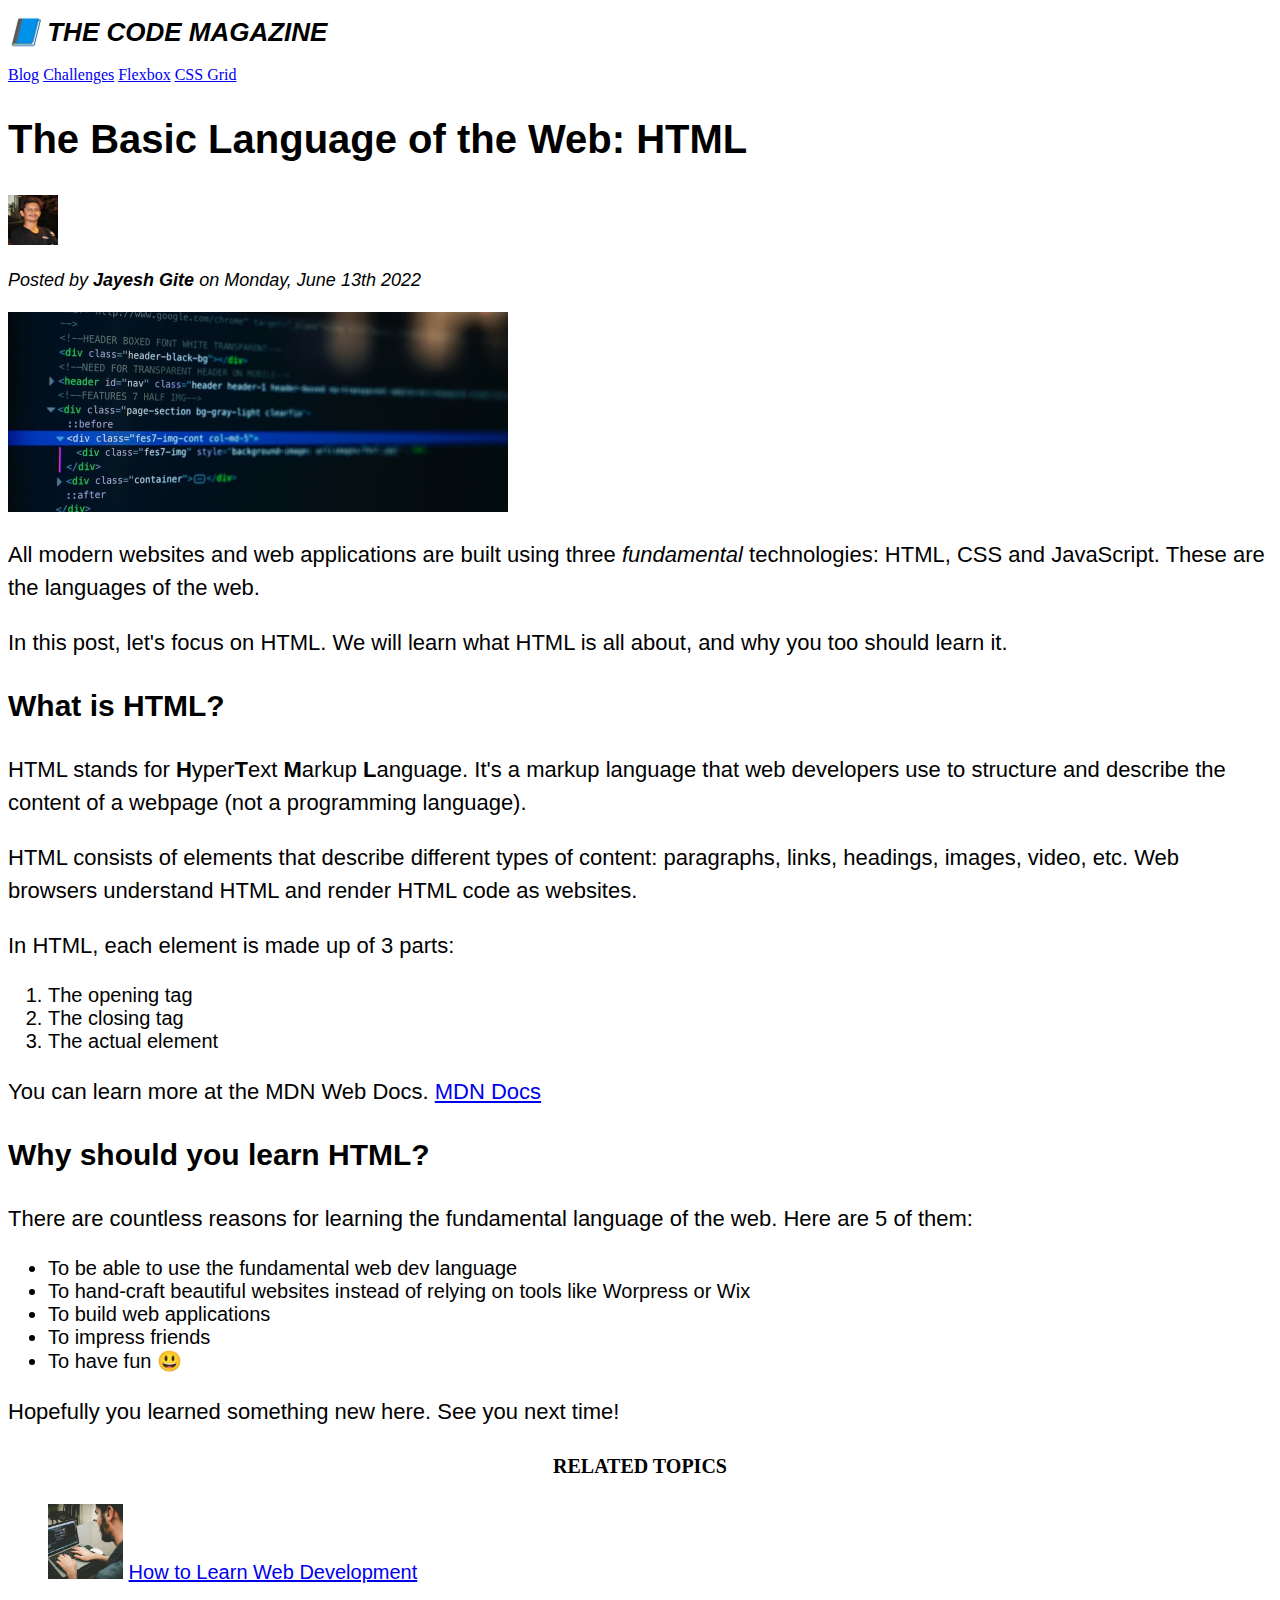
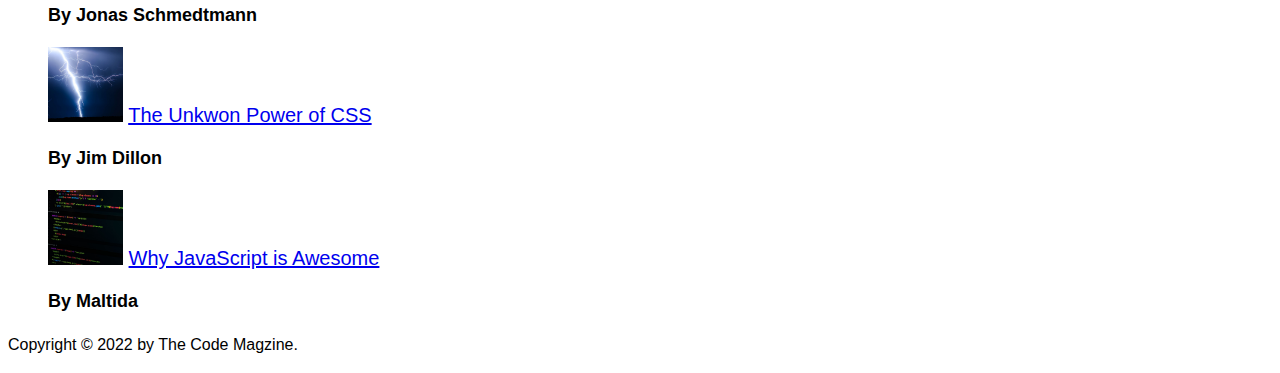
==== index.html @ f8bc7e09 "CSS3 - Working with Text" ====
<!DOCTYPE html>
<html lang="eng">
  <head>
    <meta charset="UTf-8" />
    <title>Basic Language of the web: HTML</title>
    <link href="style.css" rel="stylesheet" />
  </head>
  <body>
    <header>
      <h1>📘 The Code Magazine</h1>
      <nav>
        <a href="blog.html">Blog</a>
        <a href="#">Challenges</a>
        <a href="#">Flexbox</a>
        <a href="#">CSS Grid</a>
      </nav>
    </header>
    <article>
      <header>
        <h2>The Basic Language of the Web: HTML</h2>
        <img src="img/jayesh.jpeg" height="50" width="50" />

        <p id="author">
          Posted by <strong>Jayesh Gite</strong> on Monday, June 13th 2022
        </p>
        <img src="img/post-img.jpg" width="500" height="200" />
      </header>
      <p>
        All modern websites and web applications are built using three
        <em>fundamental</em>
        technologies: HTML, CSS and JavaScript. These are the languages of the
        web.
      </p>
      <p>
        In this post, let's focus on HTML. We will learn what HTML is all about,
        and why you too should learn it.
      </p>

      <h3>What is HTML?</h3>
      <p>
        HTML stands for <strong>H</strong>yper<strong>T</strong>ext
        <strong>M</strong>arkup <strong>L</strong>anguage. It's a markup
        language that web developers use to structure and describe the content
        of a webpage (not a programming language).
      </p>

      <p>
        HTML consists of elements that describe different types of content:
        paragraphs, links, headings, images, video, etc. Web browsers understand
        HTML and render HTML code as websites.
      </p>

      <p>In HTML, each element is made up of 3 parts:</p>

      <ol>
        <li>The opening tag</li>
        <li>The closing tag</li>
        <li>The actual element</li>
      </ol>
      <p>
        You can learn more at the MDN Web Docs.
        <a
          href="https://developer.mozilla.org/en-us/docs/Web/HTML"
          target="_blank"
          >MDN Docs</a
        >
      </p>
      <h3>Why should you learn HTML?</h3>
      <p>
        There are countless reasons for learning the fundamental language of the
        web. Here are 5 of them:
      </p>

      <ul>
        <li>To be able to use the fundamental web dev language</li>
        <li>
          To hand-craft beautiful websites instead of relying on tools like
          Worpress or Wix
        </li>
        <li>To build web applications</li>
        <li>To impress friends</li>
        <li>To have fun 😃</li>
      </ul>
      <p>Hopefully you learned something new here. See you next time!</p>
    </article>
    <aside>
      <h4>Related Topics</h4>
      <ul>
        <li class="li-style">
          <img
            src="img/related-1.jpg"
            width="75"
            height="75"
            alt="Person Programming"
          />
          <a href="#">How to Learn Web Development</a>
          <p class="related-author">By Jonas Schmedtmann</p>
        </li>
        <li class="li-style">
          <img src="img/related-2.jpg" width="75" height="75" alt="Lightning" />
          <a href="#">The Unkwon Power of CSS</a>
          <p class="related-author">By Jim Dillon</p>
        </li>
        <li class="li-style">
          <img
            src="img/related-3.jpg"
            height="75"
            width="75"
            alt="JavaScript Code on a screen"
          />
          <a href="#">Why JavaScript is Awesome</a>
          <p class="related-author">By Maltida</p>
        </li>
      </ul>
    </aside>
    <footer>
      <p id="copyright">Copyright &copy; 2022 by The Code Magzine.</p>
    </footer>
  </body>
</html>
---- style.css ----
h1,
h2,
h3,
p,
li {
  font-family: sans-serif;
}
h1 {
  font-size: 26px;
  text-transform: uppercase;
  font-style: italic;
}
h2 {
  font-size: 40px;
}

h3 {
  font-size: 30px;
}
h4 {
  font-size: 20px;
  text-transform: uppercase;
  text-align: center;
}
p {
  font-size: 22px;
  line-height: 1.5;
}

li {
  font-size: 20px;
}

/* footer p {
  font-size: 16px;
} */

/* 
article header p {
  font-style: italic;
}
 */

#author {
  font-style: italic;
  font-size: 18px;
}

#copyright {
  font-size: 16px;
}

.related-author {
  font-size: 18px;
  font-weight: bolder;
}

.li-style {
  list-style: none;
}
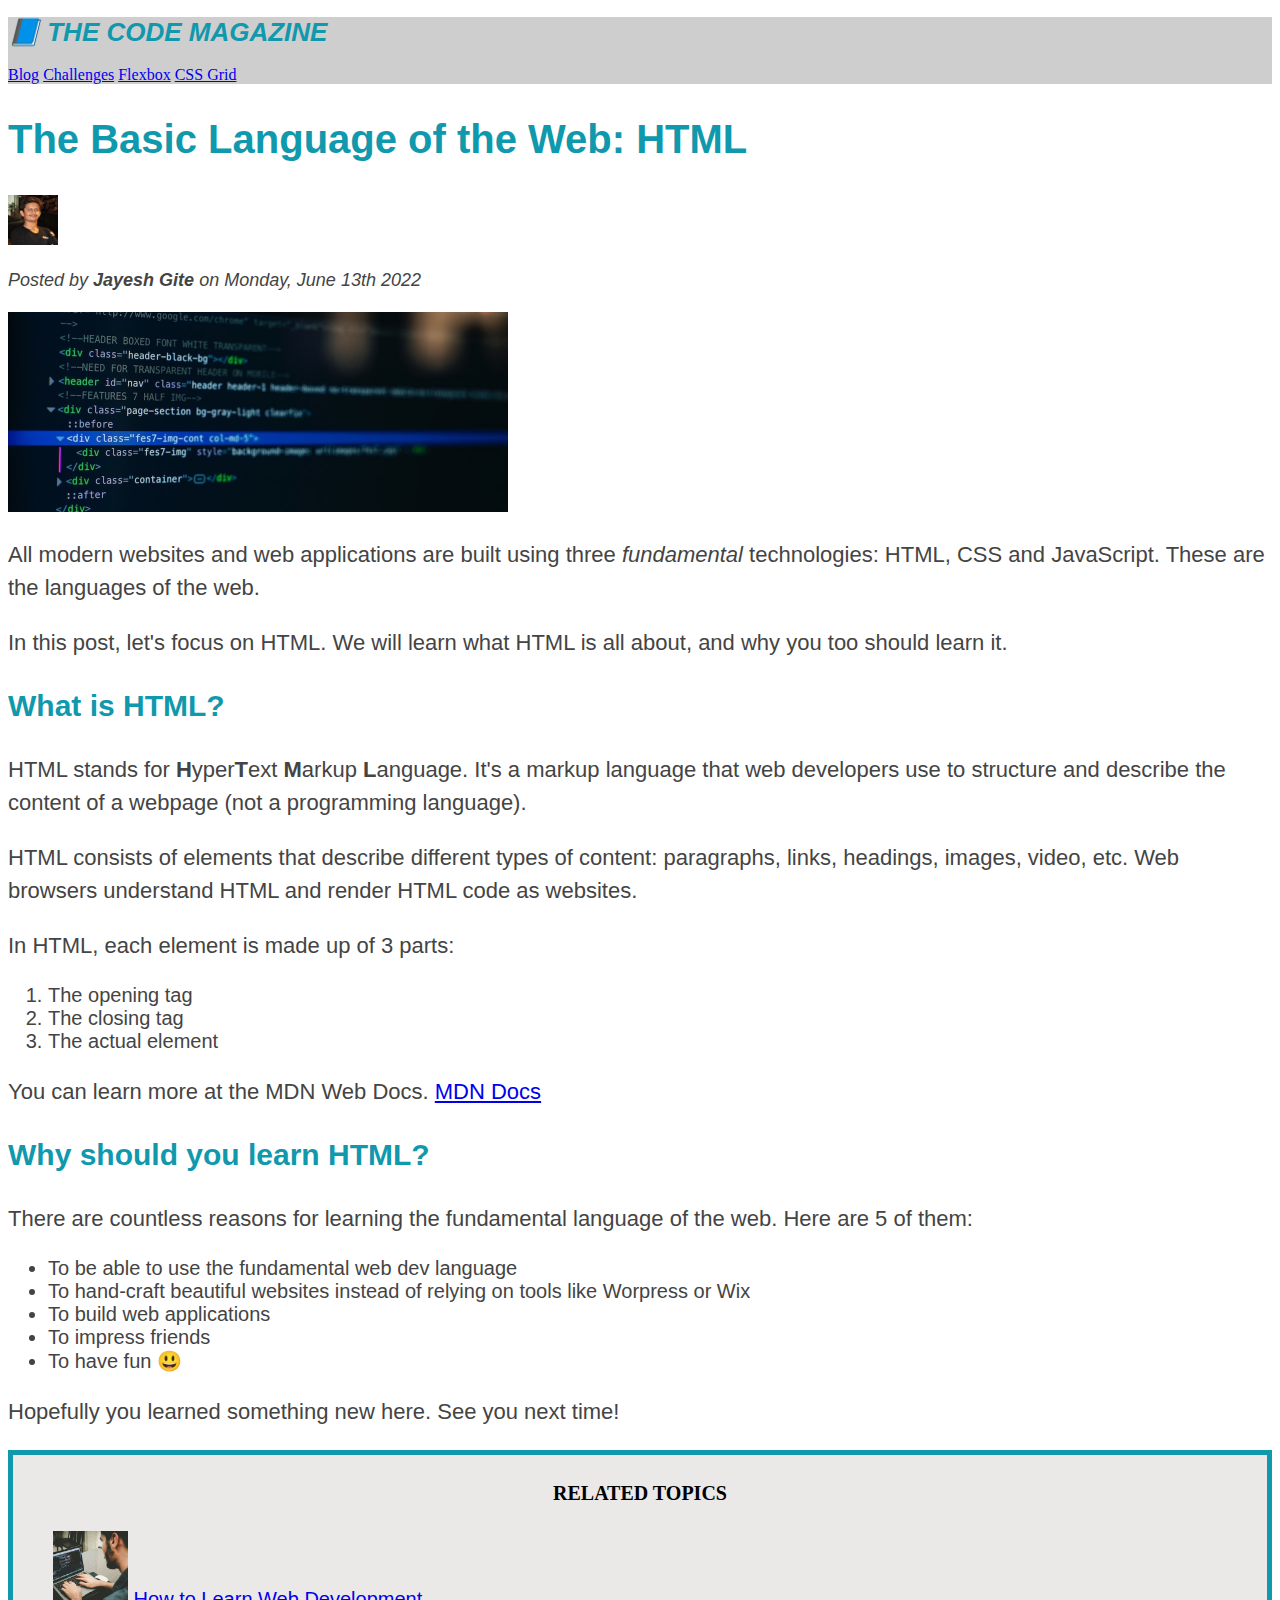
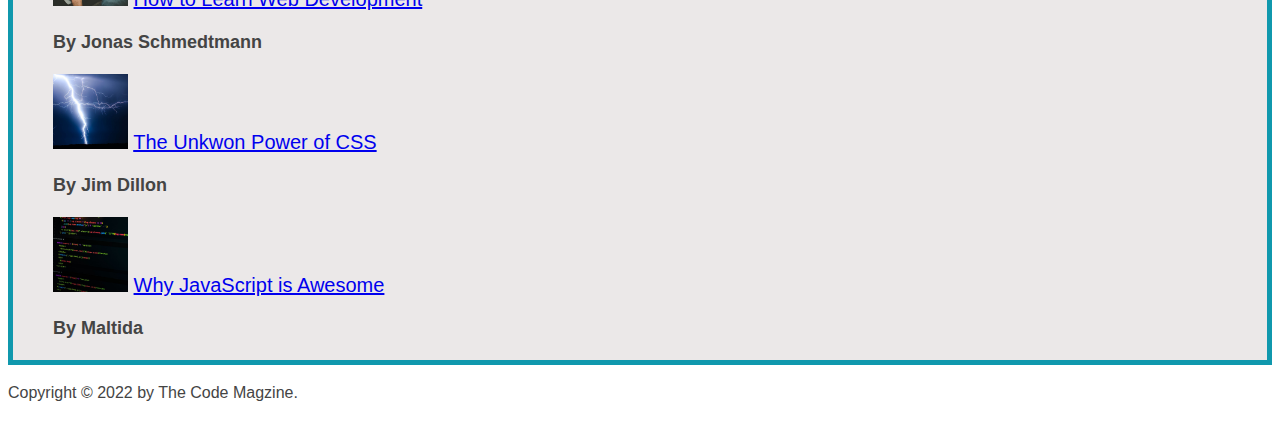
==== commit c9e1bd7e: "css3 - working with colors" ====
--- a/index.html
+++ b/index.html
@@ -6,7 +6,7 @@
     <link href="style.css" rel="stylesheet" />
   </head>
   <body>
-    <header>
+    <header class="main-header">
       <h1>📘 The Code Magazine</h1>
       <nav>
         <a href="blog.html">Blog</a>
--- a/style.css
+++ b/style.css
@@ -4,6 +4,12 @@
 p,
 li {
   font-family: sans-serif;
+  color: #444;
+}
+h1,
+h2,
+h3 {
+  color: #1098ad;
 }
 h1 {
   font-size: 26px;
@@ -58,3 +64,10 @@
 .li-style {
   list-style: none;
 }
+.main-header {
+  background-color: #cecece;
+}
+aside {
+  background-color: #ebe8e8;
+  border: 5px solid #1098ad;
+}
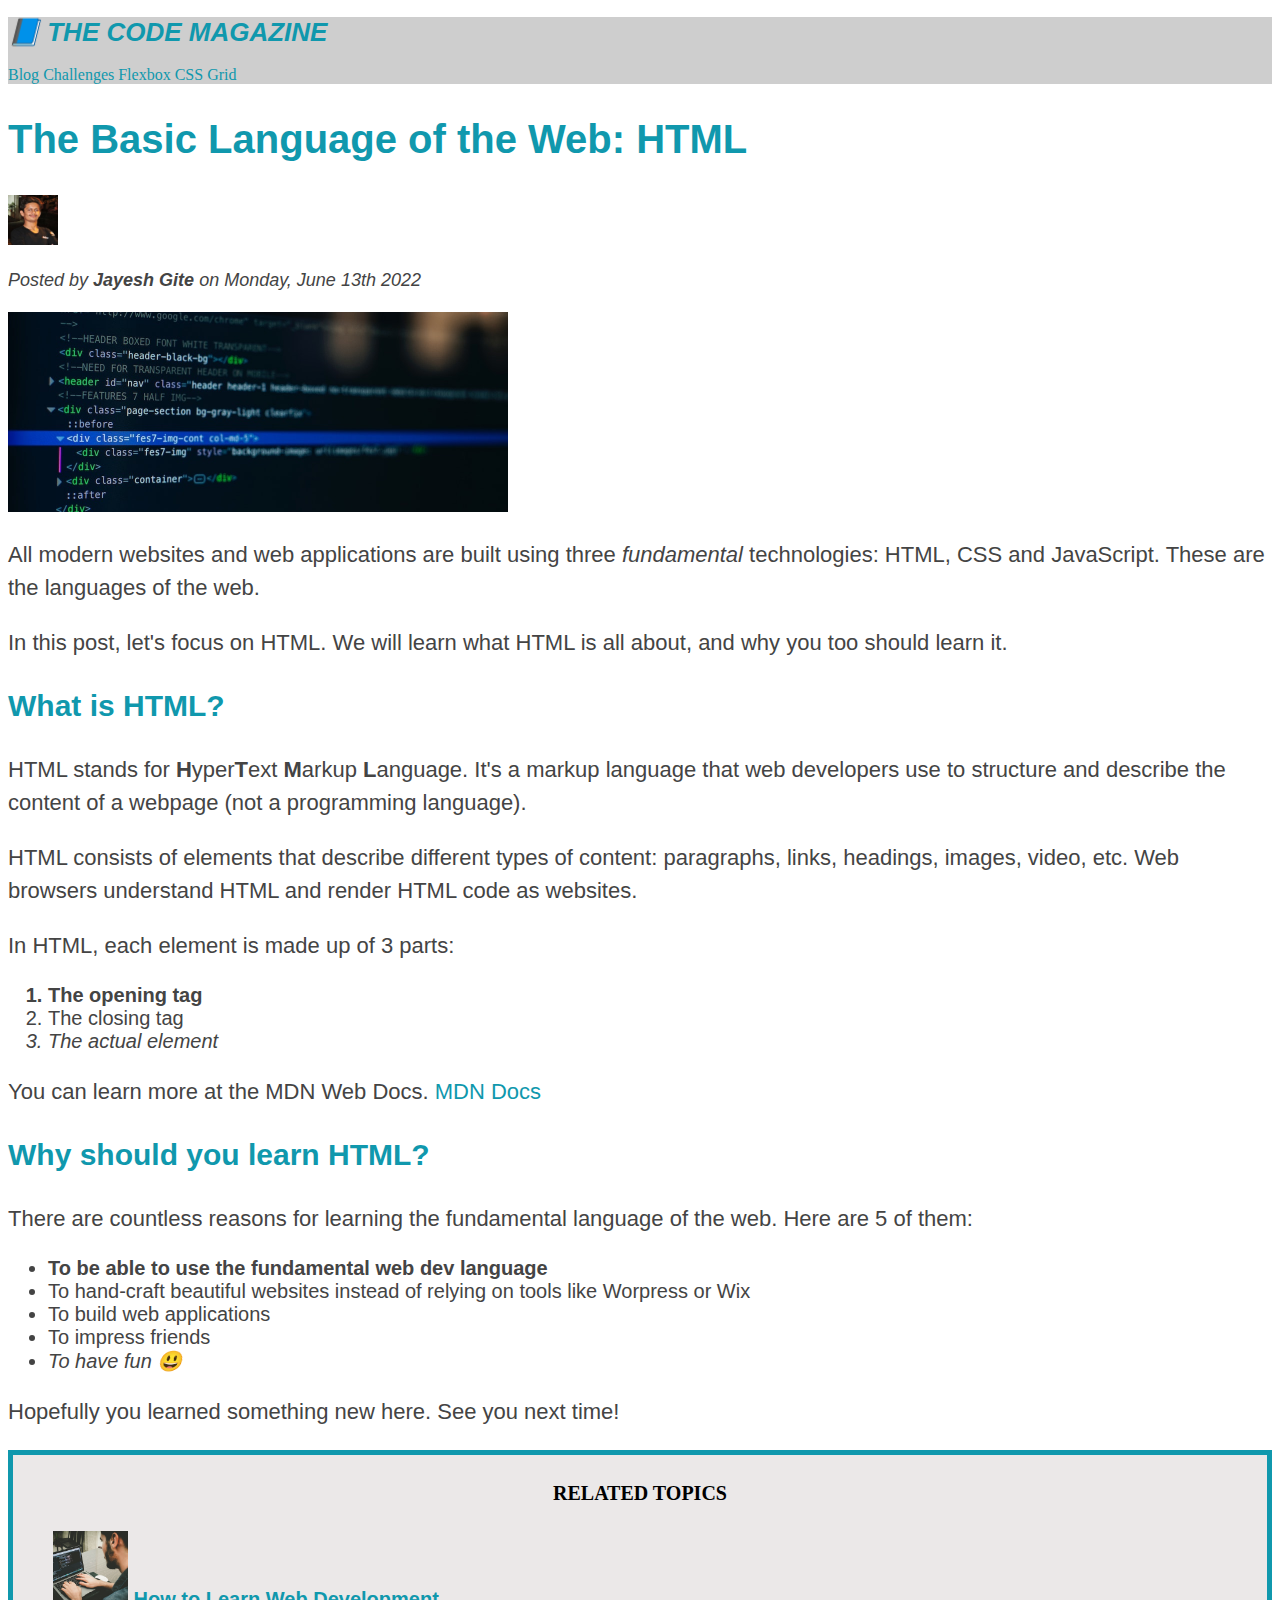
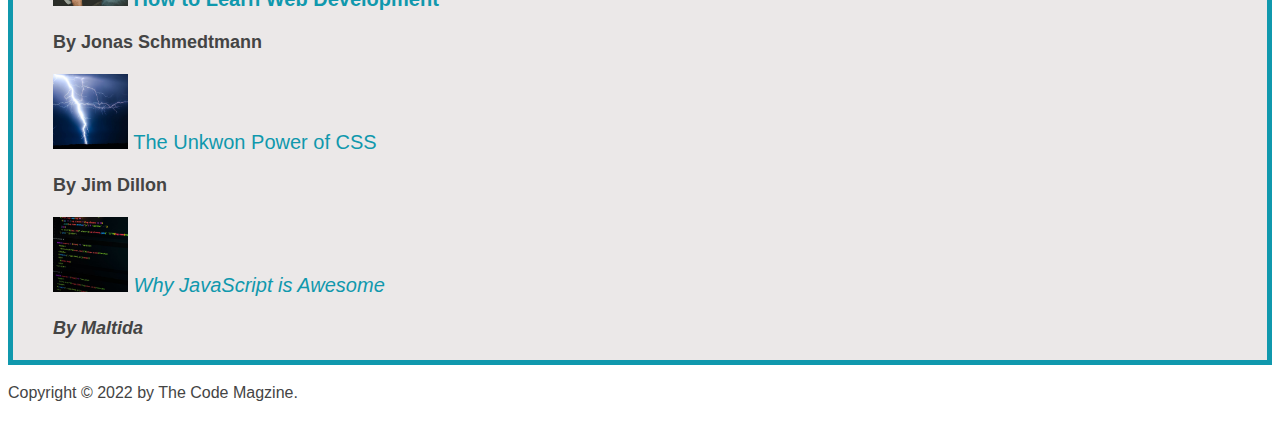
==== commit 56ad3c99: "CSS3 - CSS colors - CSS Link styling" ====
--- a/index.html
+++ b/index.html
@@ -53,7 +53,7 @@
       <p>In HTML, each element is made up of 3 parts:</p>
 
       <ol>
-        <li>The opening tag</li>
+        <li class="first-li">The opening tag</li>
         <li>The closing tag</li>
         <li>The actual element</li>
       </ol>
@@ -72,7 +72,9 @@
       </p>
 
       <ul>
-        <li>To be able to use the fundamental web dev language</li>
+        <li class="first-li">
+          To be able to use the fundamental web dev language
+        </li>
         <li>
           To hand-craft beautiful websites instead of relying on tools like
           Worpress or Wix
--- a/style.css
+++ b/style.css
@@ -71,3 +71,44 @@
   background-color: #ebe8e8;
   border: 5px solid #1098ad;
 }
+
+/* .first-li {
+  font-weight: bold;
+} */
+
+li:first-child {
+  font-weight: bold;
+}
+li:last-child {
+  font-style: italic;
+}
+/* li:nth-child(2) {
+  color: red; 
+}
+article p:first-child {
+  color: red;
+  will not work 
+}
+article p:last-child {
+  color: rgb(186, 208, 43);
+} */
+
+a:link {
+  color: #1098ad;
+  text-decoration: none;
+}
+a:visited {
+  color: brown;
+}
+
+a:hover {
+  color: orangered;
+  font-weight: bold;
+  text-decoration: underline dotted orangered;
+}
+
+a:active {
+  background-color: black;
+  font-style: italic;
+}
+/*LVHA*/
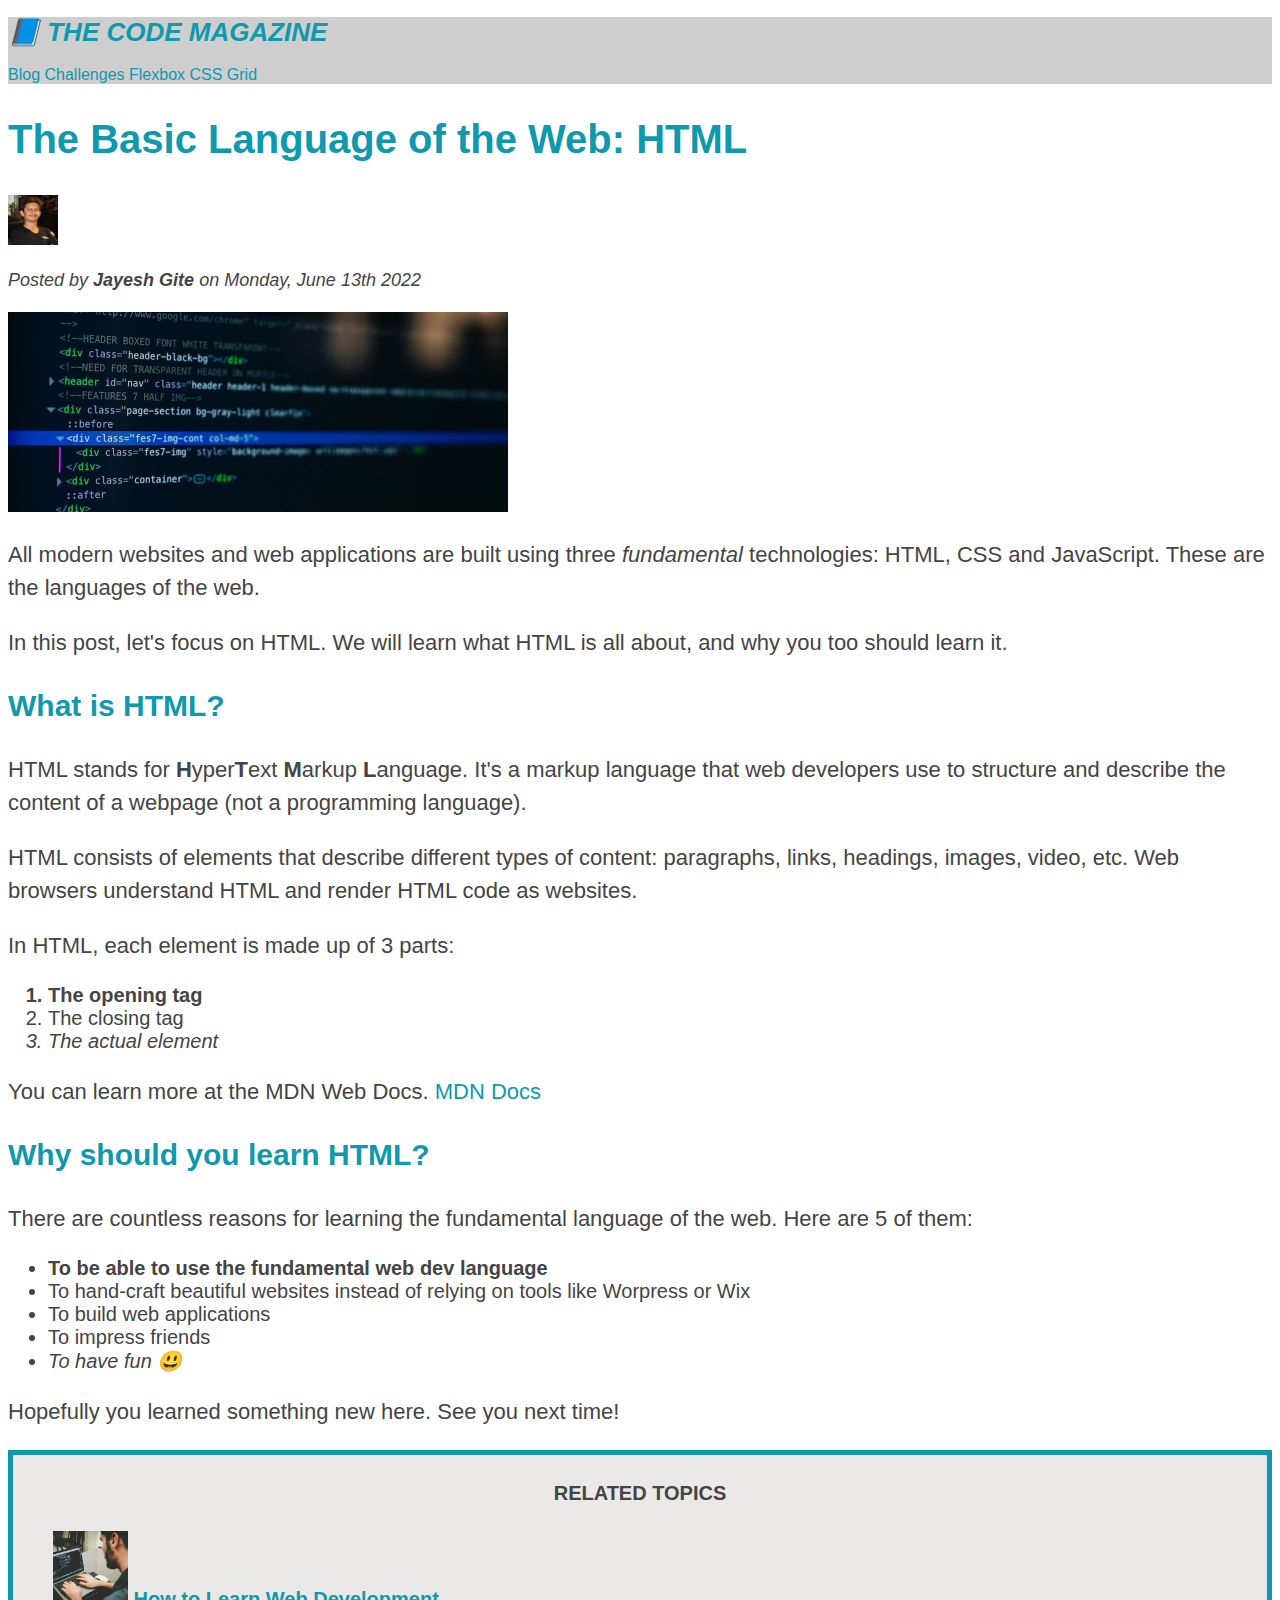
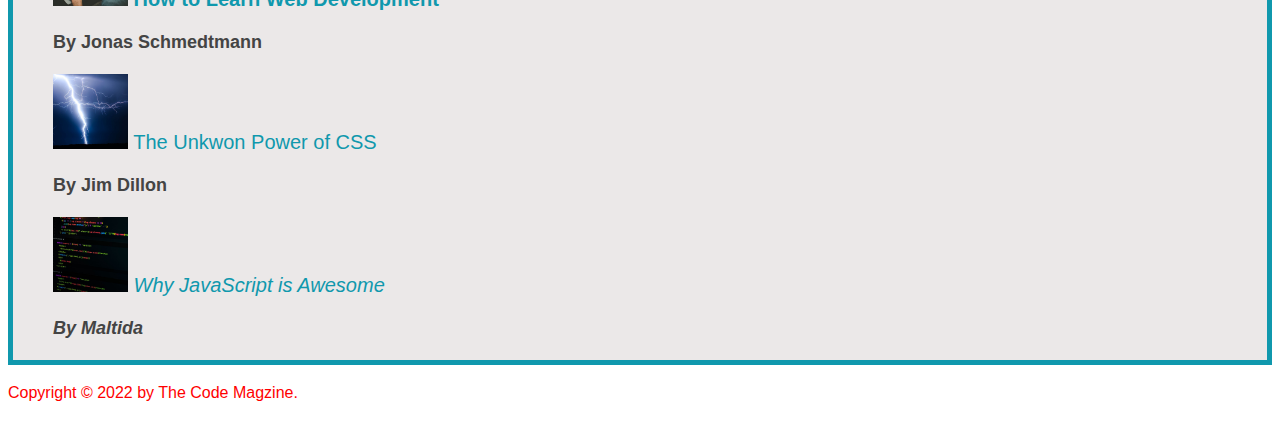
==== commit 5c70a667: "-core css concepts inheritace , and priority of selectors" ====
--- a/index.html
+++ b/index.html
@@ -116,7 +116,9 @@
       </ul>
     </aside>
     <footer>
-      <p id="copyright">Copyright &copy; 2022 by The Code Magzine.</p>
+      <p id="copyright" class="copyright text">
+        Copyright &copy; 2022 by The Code Magzine.
+      </p>
     </footer>
   </body>
 </html>
--- a/style.css
+++ b/style.css
@@ -1,11 +1,21 @@
-h1,
+/*universal selector no inheritance envolved*/
+/* *{
+
+} */
+body {
+  font-family: sans-serif;
+  color: #444;
+}
+
+/* removing below one beacuse now from body we can inherit*/
+/* h1,
 h2,
 h3,
 p,
 li {
   font-family: sans-serif;
   color: #444;
-}
+} */
 h1,
 h2,
 h3 {
@@ -112,3 +122,17 @@
   font-style: italic;
 }
 /*LVHA*/
+
+/* Resolving conflicts*/
+#copyright {
+  color: red;
+}
+.copyright {
+  color: blue;
+}
+.text {
+  color: yellow;
+}
+footer p {
+  /* color: green; !important */
+}
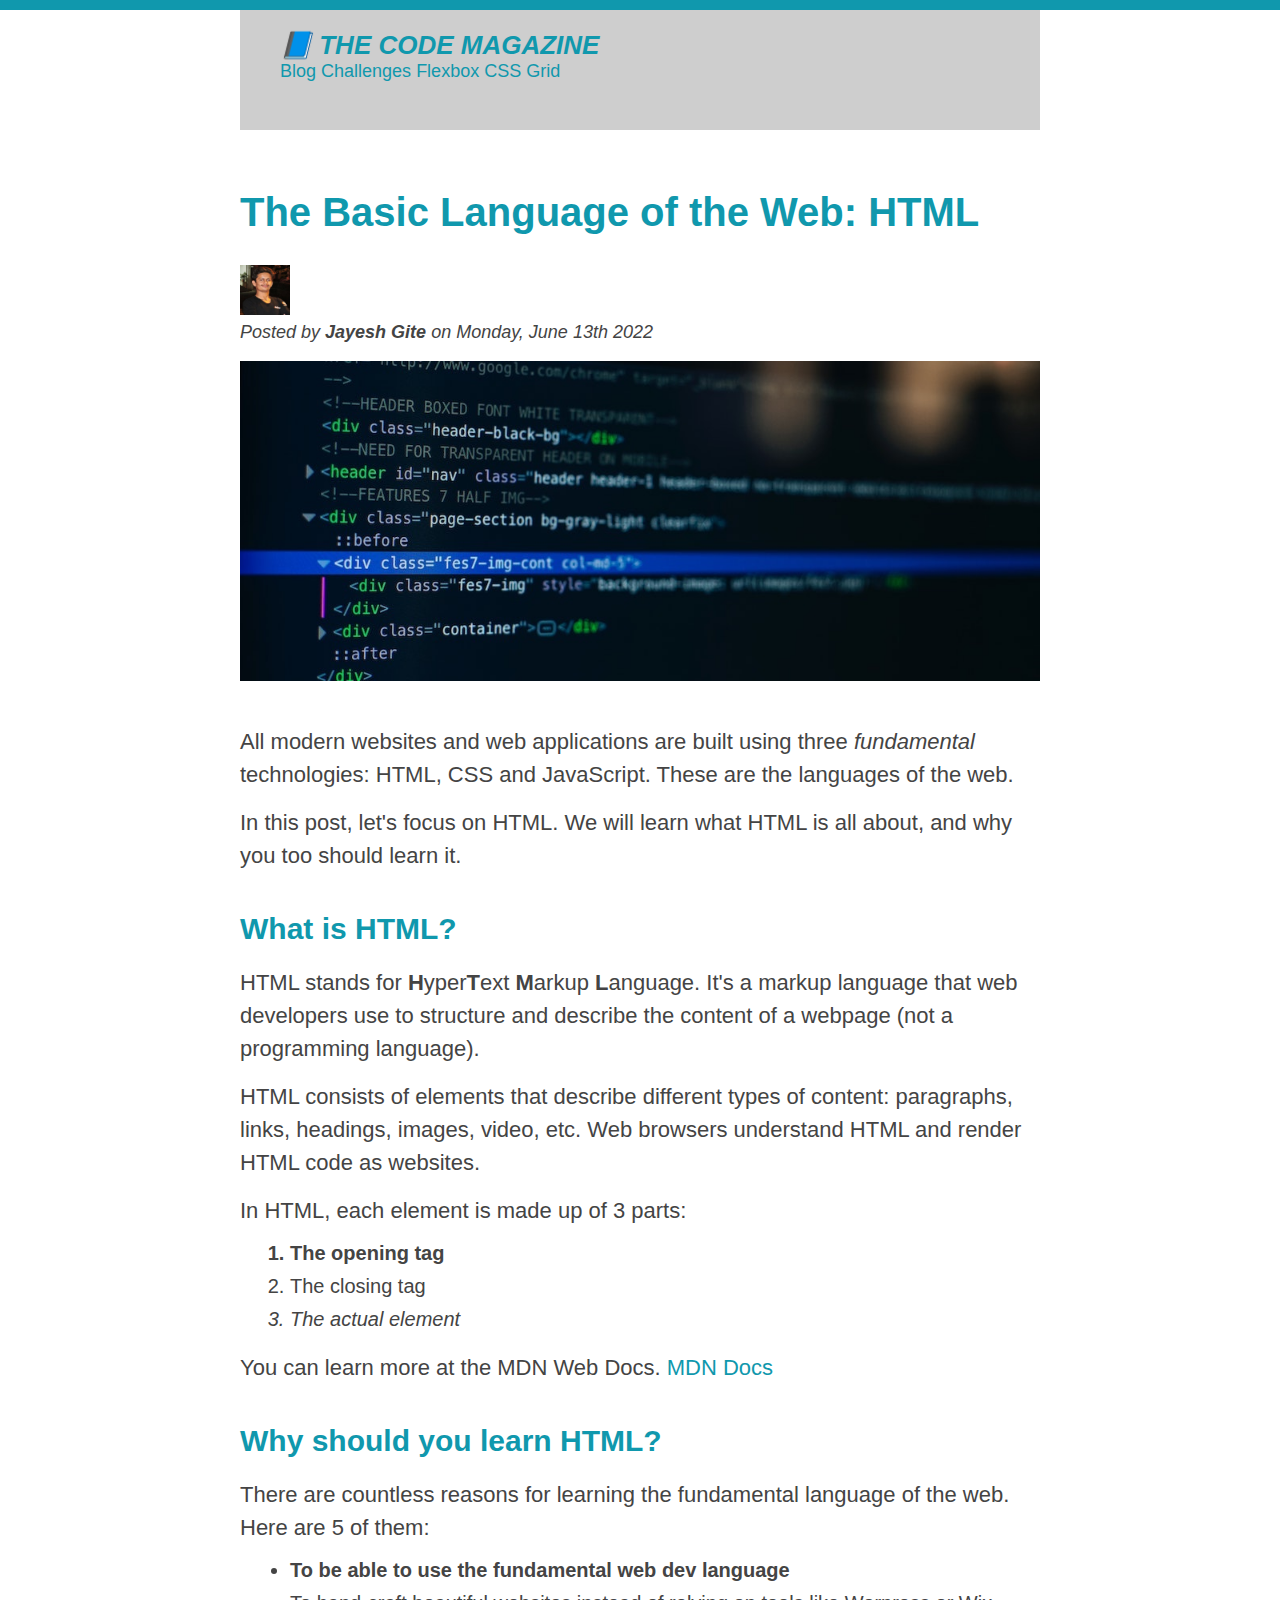
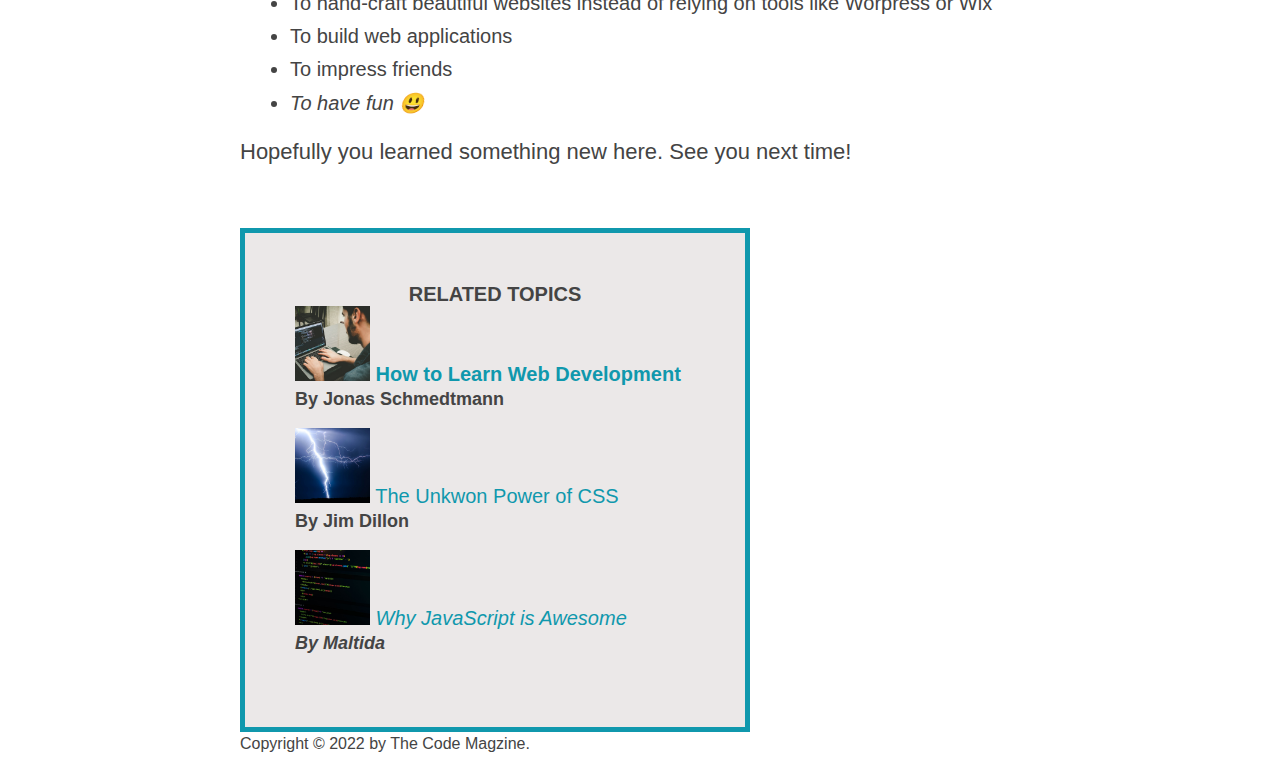
==== commit 141583f9: "css - box model margin padding and border" ====
--- a/index.html
+++ b/index.html
@@ -6,119 +6,131 @@
     <link href="style.css" rel="stylesheet" />
   </head>
   <body>
-    <header class="main-header">
-      <h1>📘 The Code Magazine</h1>
-      <nav>
-        <a href="blog.html">Blog</a>
-        <a href="#">Challenges</a>
-        <a href="#">Flexbox</a>
-        <a href="#">CSS Grid</a>
-      </nav>
-    </header>
-    <article>
-      <header>
-        <h2>The Basic Language of the Web: HTML</h2>
-        <img src="img/jayesh.jpeg" height="50" width="50" />
+    <div class="container">
+      <header class="main-header">
+        <h1>📘 The Code Magazine</h1>
+        <nav>
+          <a href="blog.html">Blog</a>
+          <a href="#">Challenges</a>
+          <a href="#">Flexbox</a>
+          <a href="#">CSS Grid</a>
+        </nav>
+      </header>
+      <article>
+        <header class="post-header">
+          <h2>The Basic Language of the Web: HTML</h2>
+          <img src="img/jayesh.jpeg" height="50" width="50" />
 
-        <p id="author">
-          Posted by <strong>Jayesh Gite</strong> on Monday, June 13th 2022
+          <p id="author">
+            Posted by <strong>Jayesh Gite</strong> on Monday, June 13th 2022
+          </p>
+          <img
+            src="img/post-img.jpg"
+            width="500"
+            height="200"
+            class="post-image"
+          />
+        </header>
+        <p>
+          All modern websites and web applications are built using three
+          <em>fundamental</em>
+          technologies: HTML, CSS and JavaScript. These are the languages of the
+          web.
         </p>
-        <img src="img/post-img.jpg" width="500" height="200" />
-      </header>
-      <p>
-        All modern websites and web applications are built using three
-        <em>fundamental</em>
-        technologies: HTML, CSS and JavaScript. These are the languages of the
-        web.
-      </p>
-      <p>
-        In this post, let's focus on HTML. We will learn what HTML is all about,
-        and why you too should learn it.
-      </p>
+        <p>
+          In this post, let's focus on HTML. We will learn what HTML is all
+          about, and why you too should learn it.
+        </p>
 
-      <h3>What is HTML?</h3>
-      <p>
-        HTML stands for <strong>H</strong>yper<strong>T</strong>ext
-        <strong>M</strong>arkup <strong>L</strong>anguage. It's a markup
-        language that web developers use to structure and describe the content
-        of a webpage (not a programming language).
-      </p>
+        <h3>What is HTML?</h3>
+        <p>
+          HTML stands for <strong>H</strong>yper<strong>T</strong>ext
+          <strong>M</strong>arkup <strong>L</strong>anguage. It's a markup
+          language that web developers use to structure and describe the content
+          of a webpage (not a programming language).
+        </p>
 
-      <p>
-        HTML consists of elements that describe different types of content:
-        paragraphs, links, headings, images, video, etc. Web browsers understand
-        HTML and render HTML code as websites.
-      </p>
+        <p>
+          HTML consists of elements that describe different types of content:
+          paragraphs, links, headings, images, video, etc. Web browsers
+          understand HTML and render HTML code as websites.
+        </p>
 
-      <p>In HTML, each element is made up of 3 parts:</p>
+        <p>In HTML, each element is made up of 3 parts:</p>
 
-      <ol>
-        <li class="first-li">The opening tag</li>
-        <li>The closing tag</li>
-        <li>The actual element</li>
-      </ol>
-      <p>
-        You can learn more at the MDN Web Docs.
-        <a
-          href="https://developer.mozilla.org/en-us/docs/Web/HTML"
-          target="_blank"
-          >MDN Docs</a
-        >
-      </p>
-      <h3>Why should you learn HTML?</h3>
-      <p>
-        There are countless reasons for learning the fundamental language of the
-        web. Here are 5 of them:
-      </p>
+        <ol>
+          <li class="first-li">The opening tag</li>
+          <li>The closing tag</li>
+          <li>The actual element</li>
+        </ol>
+        <p>
+          You can learn more at the MDN Web Docs.
+          <a
+            href="https://developer.mozilla.org/en-us/docs/Web/HTML"
+            target="_blank"
+            >MDN Docs</a
+          >
+        </p>
+        <h3>Why should you learn HTML?</h3>
+        <p>
+          There are countless reasons for learning the fundamental language of
+          the web. Here are 5 of them:
+        </p>
 
-      <ul>
-        <li class="first-li">
-          To be able to use the fundamental web dev language
-        </li>
-        <li>
-          To hand-craft beautiful websites instead of relying on tools like
-          Worpress or Wix
-        </li>
-        <li>To build web applications</li>
-        <li>To impress friends</li>
-        <li>To have fun 😃</li>
-      </ul>
-      <p>Hopefully you learned something new here. See you next time!</p>
-    </article>
-    <aside>
-      <h4>Related Topics</h4>
-      <ul>
-        <li class="li-style">
-          <img
-            src="img/related-1.jpg"
-            width="75"
-            height="75"
-            alt="Person Programming"
-          />
-          <a href="#">How to Learn Web Development</a>
-          <p class="related-author">By Jonas Schmedtmann</p>
-        </li>
-        <li class="li-style">
-          <img src="img/related-2.jpg" width="75" height="75" alt="Lightning" />
-          <a href="#">The Unkwon Power of CSS</a>
-          <p class="related-author">By Jim Dillon</p>
-        </li>
-        <li class="li-style">
-          <img
-            src="img/related-3.jpg"
-            height="75"
-            width="75"
-            alt="JavaScript Code on a screen"
-          />
-          <a href="#">Why JavaScript is Awesome</a>
-          <p class="related-author">By Maltida</p>
-        </li>
-      </ul>
-    </aside>
-    <footer>
-      <p id="copyright" class="copyright text">
-        Copyright &copy; 2022 by The Code Magzine.
-      </p>
-    </footer>
+        <ul>
+          <li class="first-li">
+            To be able to use the fundamental web dev language
+          </li>
+          <li>
+            To hand-craft beautiful websites instead of relying on tools like
+            Worpress or Wix
+          </li>
+          <li>To build web applications</li>
+          <li>To impress friends</li>
+          <li>To have fun 😃</li>
+        </ul>
+        <p>Hopefully you learned something new here. See you next time!</p>
+      </article>
+      <aside>
+        <h4>Related Topics</h4>
+        <ul>
+          <li class="li-style">
+            <img
+              src="img/related-1.jpg"
+              width="75"
+              height="75"
+              alt="Person Programming"
+            />
+            <a href="#">How to Learn Web Development</a>
+            <p class="related-author">By Jonas Schmedtmann</p>
+          </li>
+          <li class="li-style">
+            <img
+              src="img/related-2.jpg"
+              width="75"
+              height="75"
+              alt="Lightning"
+            />
+            <a href="#">The Unkwon Power of CSS</a>
+            <p class="related-author">By Jim Dillon</p>
+          </li>
+          <li class="li-style">
+            <img
+              src="img/related-3.jpg"
+              height="75"
+              width="75"
+              alt="JavaScript Code on a screen"
+            />
+            <a href="#">Why JavaScript is Awesome</a>
+            <p class="related-author">By Maltida</p>
+          </li>
+        </ul>
+      </aside>
+      <footer>
+        <p id="copyright" class="copyright text">
+          Copyright &copy; 2022 by The Code Magzine.
+        </p>
+      </footer>
+    </div>
   </body>
 </html>
--- a/style.css
+++ b/style.css
@@ -1,10 +1,29 @@
 /*universal selector no inheritance envolved*/
-/* *{
-
-} */
+* {
+  margin: 0;
+  padding: 0;
+}
 body {
   font-family: sans-serif;
   color: #444;
+  border-top: 10px solid #1098ad;
+}
+.main-header {
+  background-color: #cecece;
+  /* padding: 20px;
+  padding-left: 40px;
+  padding-right: 40px; */
+  padding: 20px 40px;
+  margin-bottom: 60px;
+  height: 80px;
+}
+aside {
+  background-color: #ebe8e8;
+  border: 5px solid #1098ad;
+  /* padding-top: 50px;
+  padding-right: 50px; */
+  padding: 50px 0px;
+  width: 500px;
 }
 
 /* removing below one beacuse now from body we can inherit*/
@@ -28,10 +47,13 @@
 }
 h2 {
   font-size: 40px;
+  margin-bottom: 30px;
 }
 
 h3 {
   font-size: 30px;
+  margin-bottom: 20px;
+  margin-top: 40px;
 }
 h4 {
   font-size: 20px;
@@ -41,12 +63,33 @@
 p {
   font-size: 22px;
   line-height: 1.5;
+  margin-bottom: 15px;
 }
-
+nav {
+  font-size: 18px;
+}
+article {
+  margin-bottom: 60px;
+}
+ul,
+ol {
+  margin-left: 50px;
+  margin-bottom: 20px;
+}
 li {
   font-size: 20px;
+  margin-bottom: 10px;
 }
-
+li:last-child {
+  margin-bottom: 0px;
+}
+.post-header {
+  margin-bottom: 40px;
+}
+.post-image {
+  width: 100%;
+  height: auto;
+}
 /* footer p {
   font-size: 16px;
 } */
@@ -73,13 +116,6 @@
 
 .li-style {
   list-style: none;
-}
-.main-header {
-  background-color: #cecece;
-}
-aside {
-  background-color: #ebe8e8;
-  border: 5px solid #1098ad;
 }
 
 /* .first-li {
@@ -124,7 +160,7 @@
 /*LVHA*/
 
 /* Resolving conflicts*/
-#copyright {
+/* #copyright {
   color: red;
 }
 .copyright {
@@ -134,5 +170,12 @@
   color: yellow;
 }
 footer p {
-  /* color: green; !important */
+   color: green; !important 
+} */
+.container {
+  width: 800px;
+  /*
+  margin-left: auto;
+  margin-right: auto; */
+  margin: 0 auto;
 }
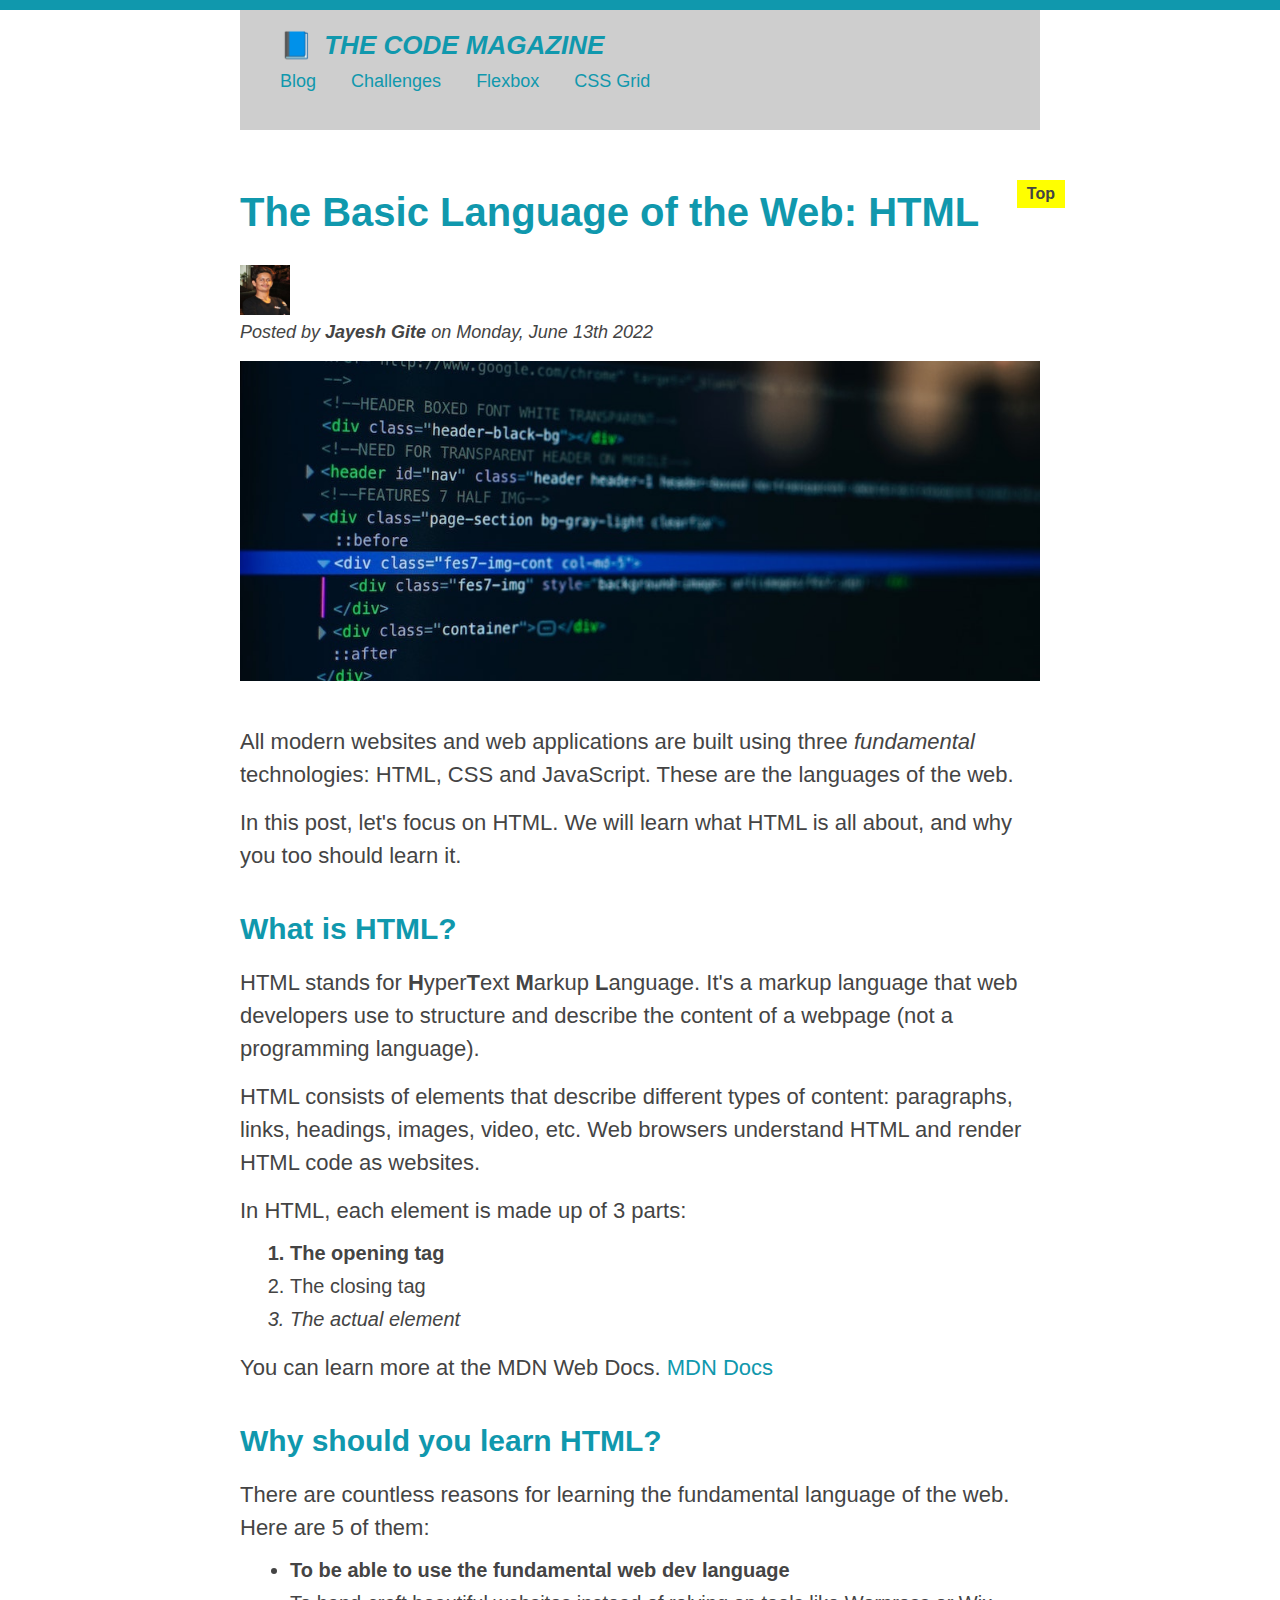
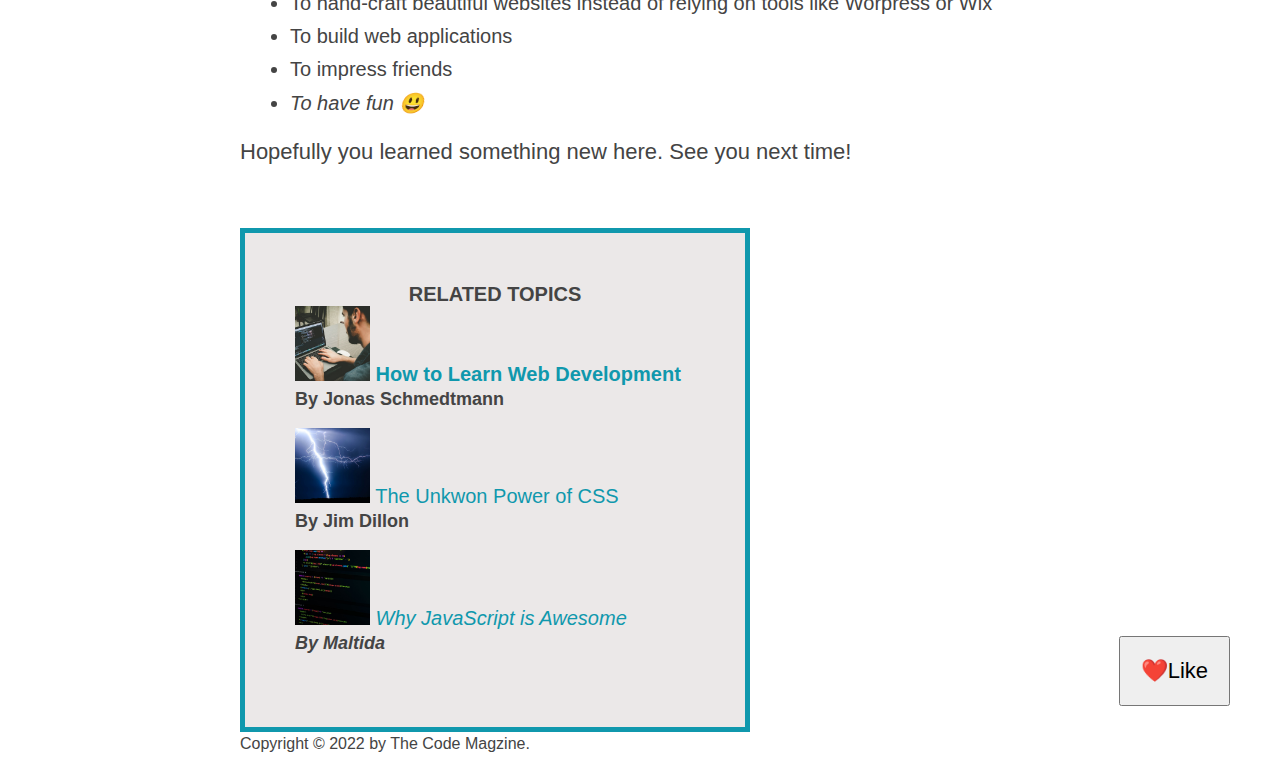
==== commit 8e9a70c5: "- position, pseudo elements" ====
--- a/index.html
+++ b/index.html
@@ -132,5 +132,6 @@
         </p>
       </footer>
     </div>
+    <button>❤️Like</button>
   </body>
 </html>
--- a/style.css
+++ b/style.css
@@ -7,6 +7,7 @@
   font-family: sans-serif;
   color: #444;
   border-top: 10px solid #1098ad;
+  position: relative;
 }
 .main-header {
   background-color: #cecece;
@@ -179,3 +180,55 @@
   margin-right: auto; */
   margin: 0 auto;
 }
+
+/* Inline and block level concept */
+/* nav a:link{
+  background-color: orangered;
+  margin: 20px;
+  padding: 20px;
+  display: block;
+} */
+
+/* inlinr-block */
+nav a:link {
+  margin-right: 30px;
+  margin-top: 10px;
+  display: inline-block;
+}
+nav a:link:last-child {
+  margin-right: 0;
+}
+
+/* absolute positioning */
+button {
+  font-size: 22px;
+  padding: 20px;
+  cursor: pointer;
+  bottom: 50px;
+  right: 50px;
+  position: absolute;
+}
+/* pseudo elements */
+h1::first-letter {
+  font-style: normal;
+  margin-right: 5px;
+}
+h3 + p::first-line {
+  /* color: red; */
+}
+
+h2 {
+  position: relative;
+}
+h2::after {
+  content: "Top";
+  background-color: yellow;
+  font-size: 16px;
+  font-weight: bold;
+  display: inline-block;
+  padding: 5px 10px;
+  top: -10px;
+  right: -25px;
+  color: #444;
+  position: absolute;
+}
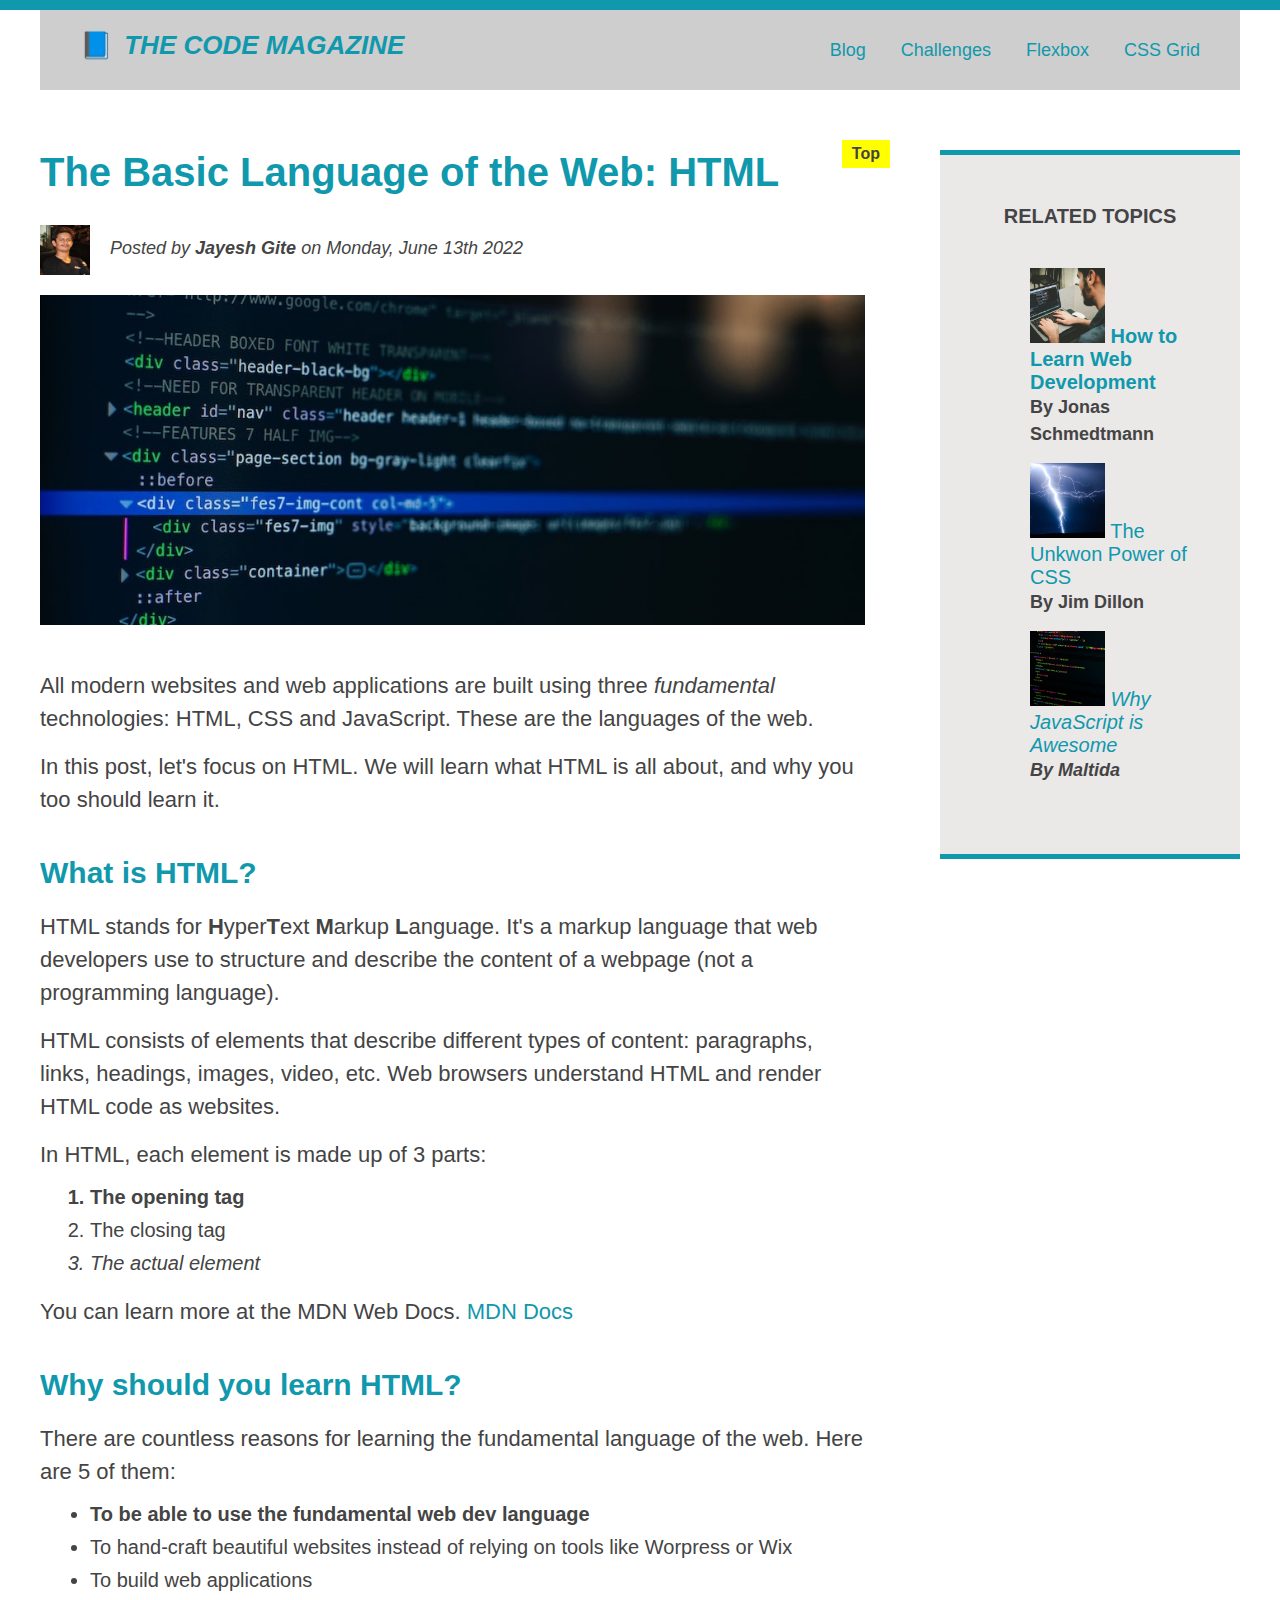
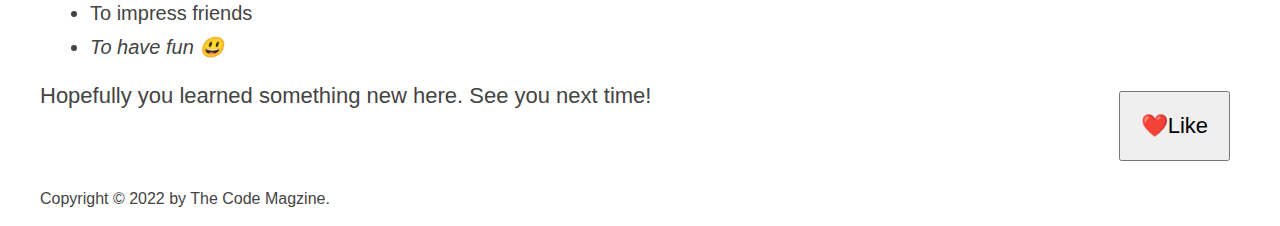
==== commit e4de1d2d: "- CSS3 float and Box model" ====
--- a/index.html
+++ b/index.html
@@ -15,13 +15,19 @@
           <a href="#">Flexbox</a>
           <a href="#">CSS Grid</a>
         </nav>
+        <div class="clear"></div>
       </header>
       <article>
         <header class="post-header">
           <h2>The Basic Language of the Web: HTML</h2>
-          <img src="img/jayesh.jpeg" height="50" width="50" />
+          <img
+            class="author-img"
+            src="img/jayesh.jpeg"
+            height="50"
+            width="50"
+          />
 
-          <p id="author">
+          <p id="author" class="author">
             Posted by <strong>Jayesh Gite</strong> on Monday, June 13th 2022
           </p>
           <img
--- a/style.css
+++ b/style.css
@@ -2,6 +2,7 @@
 * {
   margin: 0;
   padding: 0;
+  box-sizing: border-box;
 }
 body {
   font-family: sans-serif;
@@ -11,6 +12,7 @@
 }
 .main-header {
   background-color: #cecece;
+  /* background-color: #cecece; */
   /* padding: 20px;
   padding-left: 40px;
   padding-right: 40px; */
@@ -21,10 +23,13 @@
 aside {
   background-color: #ebe8e8;
   border: 5px solid #1098ad;
+  border-left: none;
+  border-right: none;
   /* padding-top: 50px;
   padding-right: 50px; */
-  padding: 50px 0px;
+  padding: 50px 40px;
   width: 500px;
+  /* box-sizing: border-box; */
 }
 
 /* removing below one beacuse now from body we can inherit*/
@@ -60,6 +65,7 @@
   font-size: 20px;
   text-transform: uppercase;
   text-align: center;
+  margin-bottom: 40px;
 }
 p {
   font-size: 22px;
@@ -68,6 +74,7 @@
 }
 nav {
   font-size: 18px;
+  text-align: center;
 }
 article {
   margin-bottom: 60px;
@@ -117,6 +124,7 @@
 
 .li-style {
   list-style: none;
+  margin-left: 0;
 }
 
 /* .first-li {
@@ -174,7 +182,7 @@
    color: green; !important 
 } */
 .container {
-  width: 800px;
+  width: 1200px;
   /*
   margin-left: auto;
   margin-right: auto; */
@@ -232,3 +240,41 @@
   color: #444;
   position: absolute;
 }
+
+/* FLOATS */
+
+.author-img {
+  float: left;
+  margin-bottom: 20px;
+}
+.author {
+  /* padding-left: 80px; */
+  margin-left: 20px;
+  margin-top: 10px;
+  float: left;
+}
+
+h1 {
+  float: left;
+}
+nav {
+  float: right;
+}
+.clear {
+  clear: both;
+}
+
+article {
+  /* background-color: green; */
+  width: 825px;
+  float: left;
+}
+aside {
+  /* background-color: aquamarine; */
+  width: 300px;
+  float: right;
+}
+footer {
+  /* background-color: blueviolet; */
+  clear: both;
+}
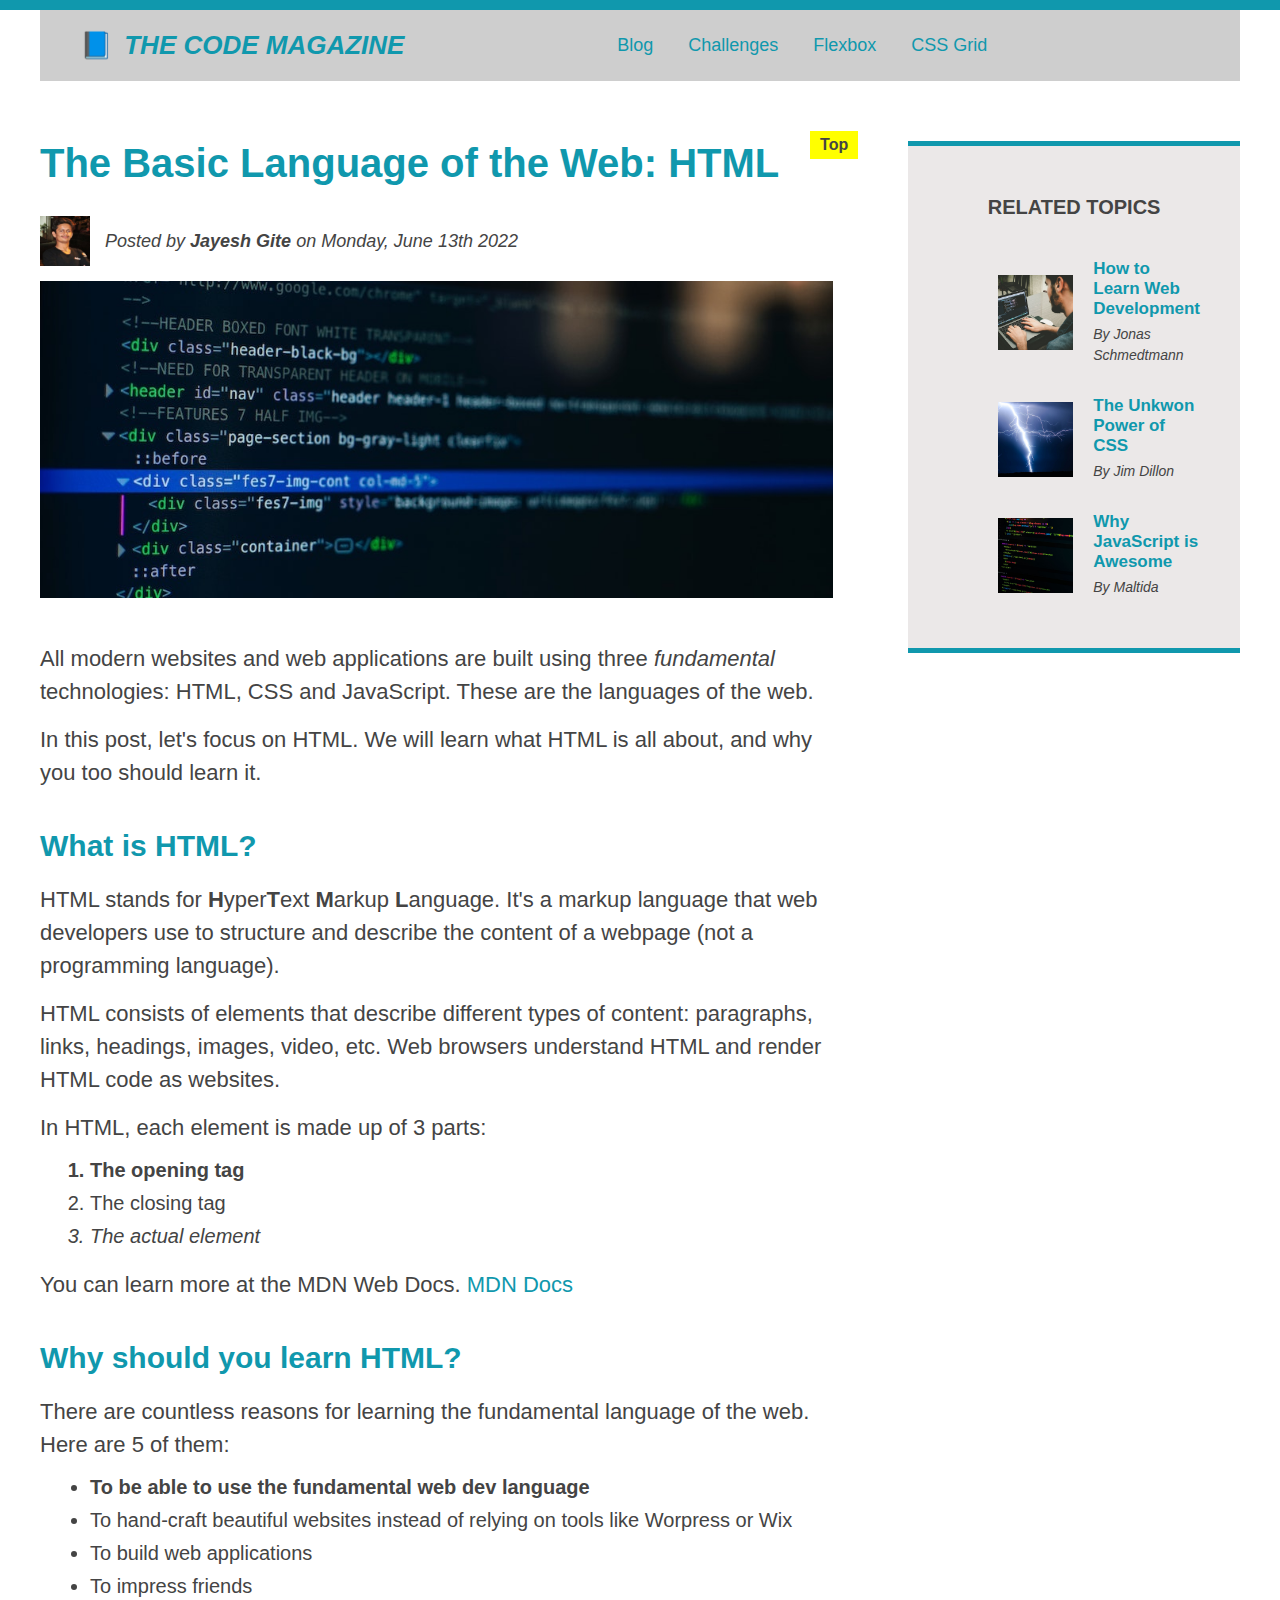
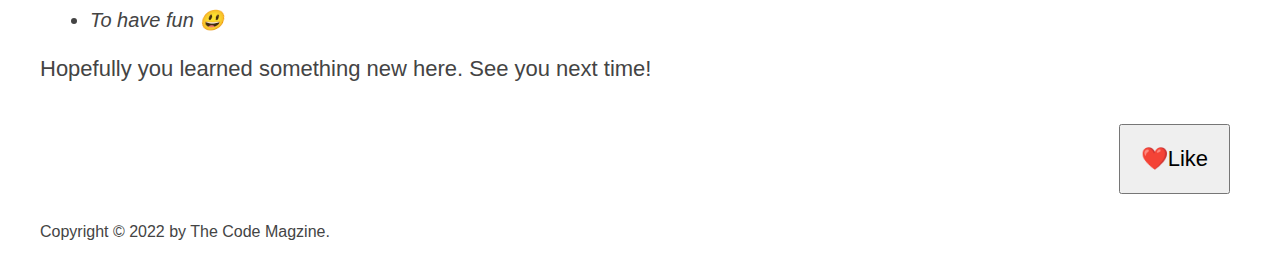
==== commit f1ad9696: "Flebox concpets" ====
--- a/index.html
+++ b/index.html
@@ -17,121 +17,133 @@
         </nav>
         <div class="clear"></div>
       </header>
-      <article>
-        <header class="post-header">
-          <h2>The Basic Language of the Web: HTML</h2>
-          <img
-            class="author-img"
-            src="img/jayesh.jpeg"
-            height="50"
-            width="50"
-          />
+      <div class="row">
+        <article>
+          <header class="post-header">
+            <h2>The Basic Language of the Web: HTML</h2>
+            <div class="author-box">
+              <img
+                class="author-img"
+                src="img/jayesh.jpeg"
+                height="50"
+                width="50"
+              />
 
-          <p id="author" class="author">
-            Posted by <strong>Jayesh Gite</strong> on Monday, June 13th 2022
+              <p id="author" class="author">
+                Posted by <strong>Jayesh Gite</strong> on Monday, June 13th 2022
+              </p>
+            </div>
+            <img
+              src="img/post-img.jpg"
+              width="500"
+              height="200"
+              class="post-image"
+            />
+          </header>
+          <p>
+            All modern websites and web applications are built using three
+            <em>fundamental</em>
+            technologies: HTML, CSS and JavaScript. These are the languages of
+            the web.
           </p>
-          <img
-            src="img/post-img.jpg"
-            width="500"
-            height="200"
-            class="post-image"
-          />
-        </header>
-        <p>
-          All modern websites and web applications are built using three
-          <em>fundamental</em>
-          technologies: HTML, CSS and JavaScript. These are the languages of the
-          web.
-        </p>
-        <p>
-          In this post, let's focus on HTML. We will learn what HTML is all
-          about, and why you too should learn it.
-        </p>
+          <p>
+            In this post, let's focus on HTML. We will learn what HTML is all
+            about, and why you too should learn it.
+          </p>
 
-        <h3>What is HTML?</h3>
-        <p>
-          HTML stands for <strong>H</strong>yper<strong>T</strong>ext
-          <strong>M</strong>arkup <strong>L</strong>anguage. It's a markup
-          language that web developers use to structure and describe the content
-          of a webpage (not a programming language).
-        </p>
+          <h3>What is HTML?</h3>
+          <p>
+            HTML stands for <strong>H</strong>yper<strong>T</strong>ext
+            <strong>M</strong>arkup <strong>L</strong>anguage. It's a markup
+            language that web developers use to structure and describe the
+            content of a webpage (not a programming language).
+          </p>
 
-        <p>
-          HTML consists of elements that describe different types of content:
-          paragraphs, links, headings, images, video, etc. Web browsers
-          understand HTML and render HTML code as websites.
-        </p>
+          <p>
+            HTML consists of elements that describe different types of content:
+            paragraphs, links, headings, images, video, etc. Web browsers
+            understand HTML and render HTML code as websites.
+          </p>
 
-        <p>In HTML, each element is made up of 3 parts:</p>
+          <p>In HTML, each element is made up of 3 parts:</p>
 
-        <ol>
-          <li class="first-li">The opening tag</li>
-          <li>The closing tag</li>
-          <li>The actual element</li>
-        </ol>
-        <p>
-          You can learn more at the MDN Web Docs.
-          <a
-            href="https://developer.mozilla.org/en-us/docs/Web/HTML"
-            target="_blank"
-            >MDN Docs</a
-          >
-        </p>
-        <h3>Why should you learn HTML?</h3>
-        <p>
-          There are countless reasons for learning the fundamental language of
-          the web. Here are 5 of them:
-        </p>
+          <ol>
+            <li class="first-li">The opening tag</li>
+            <li>The closing tag</li>
+            <li>The actual element</li>
+          </ol>
+          <p>
+            You can learn more at the MDN Web Docs.
+            <a
+              href="https://developer.mozilla.org/en-us/docs/Web/HTML"
+              target="_blank"
+              >MDN Docs</a
+            >
+          </p>
+          <h3>Why should you learn HTML?</h3>
+          <p>
+            There are countless reasons for learning the fundamental language of
+            the web. Here are 5 of them:
+          </p>
 
-        <ul>
-          <li class="first-li">
-            To be able to use the fundamental web dev language
-          </li>
-          <li>
-            To hand-craft beautiful websites instead of relying on tools like
-            Worpress or Wix
-          </li>
-          <li>To build web applications</li>
-          <li>To impress friends</li>
-          <li>To have fun 😃</li>
-        </ul>
-        <p>Hopefully you learned something new here. See you next time!</p>
-      </article>
-      <aside>
-        <h4>Related Topics</h4>
-        <ul>
-          <li class="li-style">
-            <img
-              src="img/related-1.jpg"
-              width="75"
-              height="75"
-              alt="Person Programming"
-            />
-            <a href="#">How to Learn Web Development</a>
-            <p class="related-author">By Jonas Schmedtmann</p>
-          </li>
-          <li class="li-style">
-            <img
-              src="img/related-2.jpg"
-              width="75"
-              height="75"
-              alt="Lightning"
-            />
-            <a href="#">The Unkwon Power of CSS</a>
-            <p class="related-author">By Jim Dillon</p>
-          </li>
-          <li class="li-style">
-            <img
-              src="img/related-3.jpg"
-              height="75"
-              width="75"
-              alt="JavaScript Code on a screen"
-            />
-            <a href="#">Why JavaScript is Awesome</a>
-            <p class="related-author">By Maltida</p>
-          </li>
-        </ul>
-      </aside>
+          <ul>
+            <li class="first-li">
+              To be able to use the fundamental web dev language
+            </li>
+            <li>
+              To hand-craft beautiful websites instead of relying on tools like
+              Worpress or Wix
+            </li>
+            <li>To build web applications</li>
+            <li>To impress friends</li>
+            <li>To have fun 😃</li>
+          </ul>
+          <p>Hopefully you learned something new here. See you next time!</p>
+        </article>
+        <aside>
+          <h4>Related Topics</h4>
+          <ul class="related-author">
+            <li class="li-style related-post">
+              <img
+                src="img/related-1.jpg"
+                width="75"
+                height="75"
+                alt="Person Programming"
+              />
+              <div>
+                <a href="#" class="related-link"
+                  >How to Learn Web Development</a
+                >
+                <p class="related-author">By Jonas Schmedtmann</p>
+              </div>
+            </li>
+            <li class="li-style related-post">
+              <img
+                src="img/related-2.jpg"
+                width="75"
+                height="75"
+                alt="Lightning"
+              />
+              <div>
+                <a href="#" class="related-link">The Unkwon Power of CSS</a>
+                <p class="related-author">By Jim Dillon</p>
+              </div>
+            </li>
+            <li class="li-style related-post">
+              <img
+                src="img/related-3.jpg"
+                height="75"
+                width="75"
+                alt="JavaScript Code on a screen"
+              />
+              <div>
+                <a href="#" class="related-link">Why JavaScript is Awesome</a>
+                <p class="related-author">By Maltida</p>
+              </div>
+            </li>
+          </ul>
+        </aside>
+      </div>
       <footer>
         <p id="copyright" class="copyright text">
           Copyright &copy; 2022 by The Code Magzine.
--- a/style.css
+++ b/style.css
@@ -18,7 +18,7 @@
   padding-right: 40px; */
   padding: 20px 40px;
   margin-bottom: 60px;
-  height: 80px;
+  /* height: 80px; */
 }
 aside {
   background-color: #ebe8e8;
@@ -200,7 +200,7 @@
 /* inlinr-block */
 nav a:link {
   margin-right: 30px;
-  margin-top: 10px;
+  /* margin-top: 10px; */
   display: inline-block;
 }
 nav a:link:last-child {
@@ -242,13 +242,13 @@
 }
 
 /* FLOATS */
-
+/* 
 .author-img {
   float: left;
   margin-bottom: 20px;
 }
 .author {
-  /* padding-left: 80px; */
+  
   margin-left: 20px;
   margin-top: 10px;
   float: left;
@@ -265,16 +265,67 @@
 }
 
 article {
-  /* background-color: green; */
+  
   width: 825px;
   float: left;
 }
 aside {
-  /* background-color: aquamarine; */
+  
   width: 300px;
   float: right;
 }
 footer {
-  /* background-color: blueviolet; */
+  
   clear: both;
-}
+} */
+
+/* FLEXBOX */
+.main-header {
+  display: flex;
+  align-items: center;
+  justify-content: space-between;
+}
+.author-box {
+  display: flex;
+  align-items: center;
+  margin-bottom: 15px;
+}
+.author {
+  margin-bottom: 0px;
+  margin-left: 15px;
+}
+
+.related-post {
+  display: flex;
+  align-items: center;
+  gap: 20px;
+  margin-bottom: 30px;
+}
+.related-link:link {
+  font-size: 17px;
+  font-weight: bold;
+  font-style: normal;
+  display: block;
+  margin-bottom: 5px;
+}
+.related-author {
+  margin-bottom: 0px;
+  font-size: 14px;
+  font-weight: normal;
+  font-style: italic;
+}
+
+.row {
+  display: flex;
+  gap: 75px;
+  margin-bottom: 60px;
+  align-items: flex-start;
+}
+.article {
+  /* flex: 0 0 825px; */
+  flex: 1;
+  margin-bottom: 0px;
+}
+aside {
+  flex: 0 0 300px;
+}
